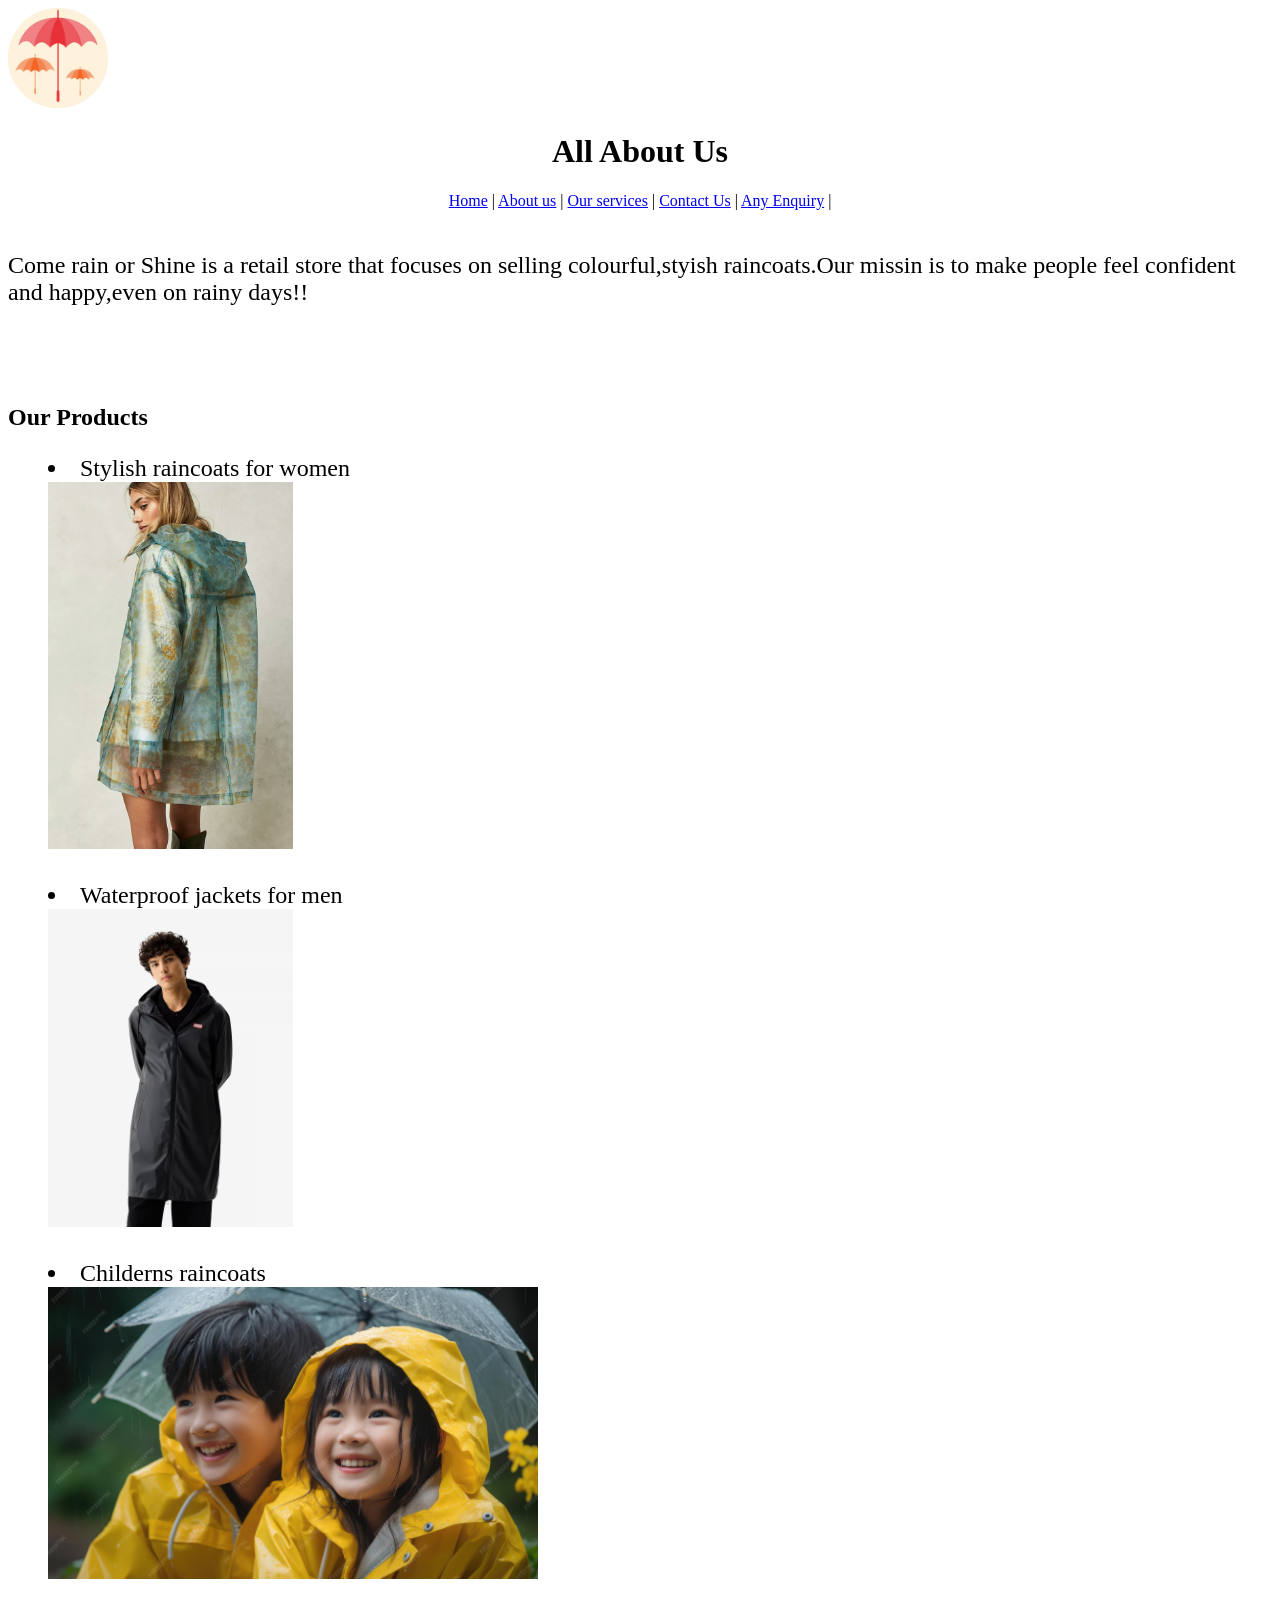
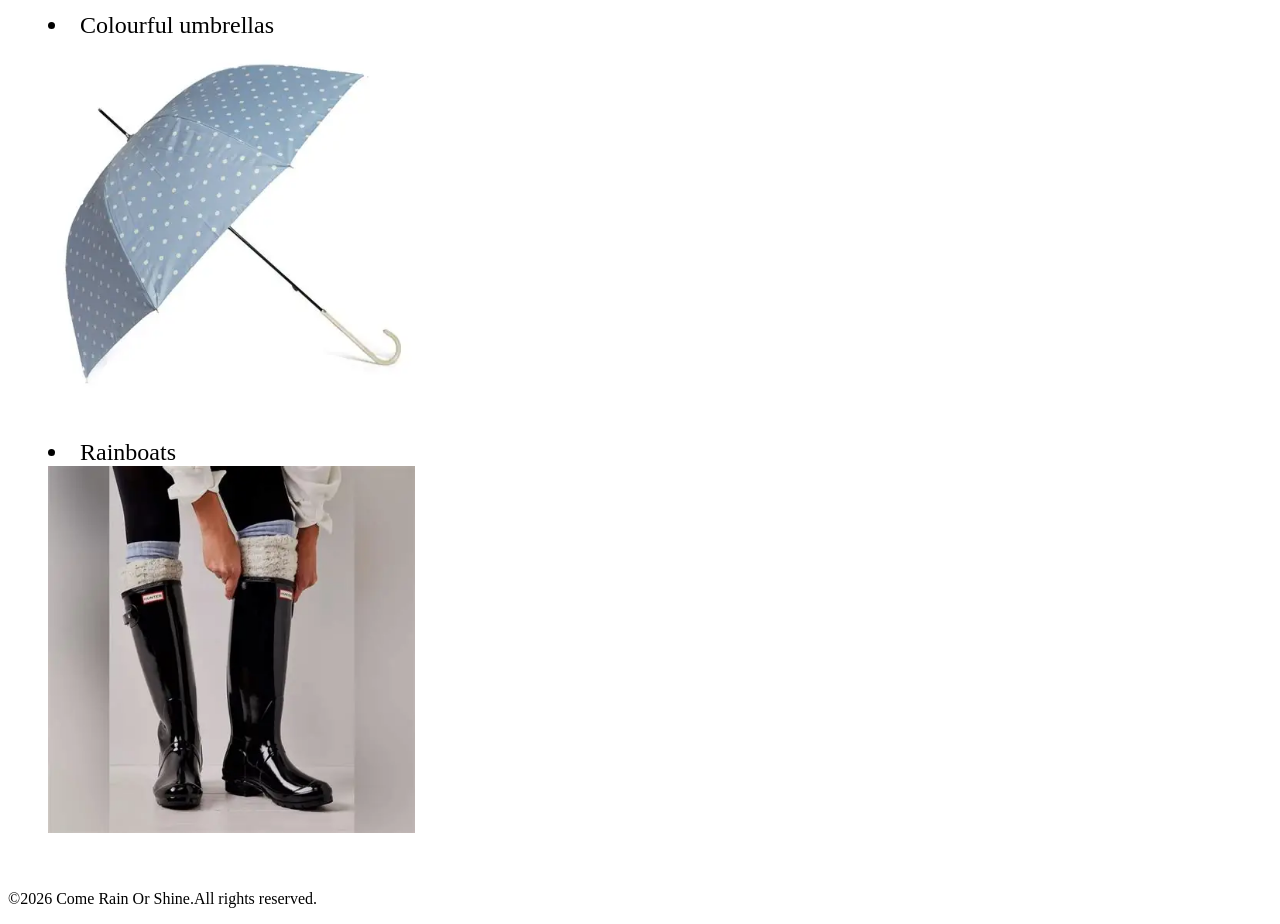
==== about us.html @ 88dc1b4c "Commiting the html structure of my website" ====
<!DOCTYPE html>
<html lang="en">
<head>
    <meta charset="UTF-8">
    <meta name="viewport" content="width=device-width, initial-scale=1.0">
    <title>About Us</title>
</head>
<body>
     <img src="image2/umbrella.jpg" style="width: 100px"><span style="font-size: 100%;"></span>
    <h1 style="text-align: center;">All About Us</h1>
    <nav style="text-align: center;">
        <a href="index.html">Home</a>   |
        <a href="about us.html">About us</a>  |
        <a href="our services.html">Our services</a>  |
        <a href="Contact us">Contact Us</a>  |
        <a href="Enquiry">Any Enquiry</a>  |
    </nav><br>
    
    <p style="font-size: 150%;">Come rain or Shine is a retail store that focuses on selling colourful,styish raincoats.Our 
        missin is to make people feel confident and happy,even on rainy days!!
    </p> <br><br><br>

    <h2>Our Products</h2>
    <ul style="list-style-position: inside;font-size: 150%;">
        <li>Stylish raincoats for women</li>
        <img src="image2/stylish women 1.avif" style="width: 20%;"><br><br>
        <li>Waterproof jackets for men</li>
        <img src="image2/mens wear.avif" style="width: 20%;"><br><br>
        <li>Childerns raincoats</li>
        <img src="image2/pic5.avif" style="width: 40%;"><br><br>
        <li>Colourful umbrellas</li>
        <img src="image2/umbrella 2.webp" style="width: 30%;"><br><br>
        <li>Rainboats</li>
        <img src="image2/rainboats.webp" style="width: 30%;"><br><br>

    </ul>
<footer>
    <p>&copy;2026 Come Rain Or Shine.All rights reserved.</p>
</footer>

</body>
</html>
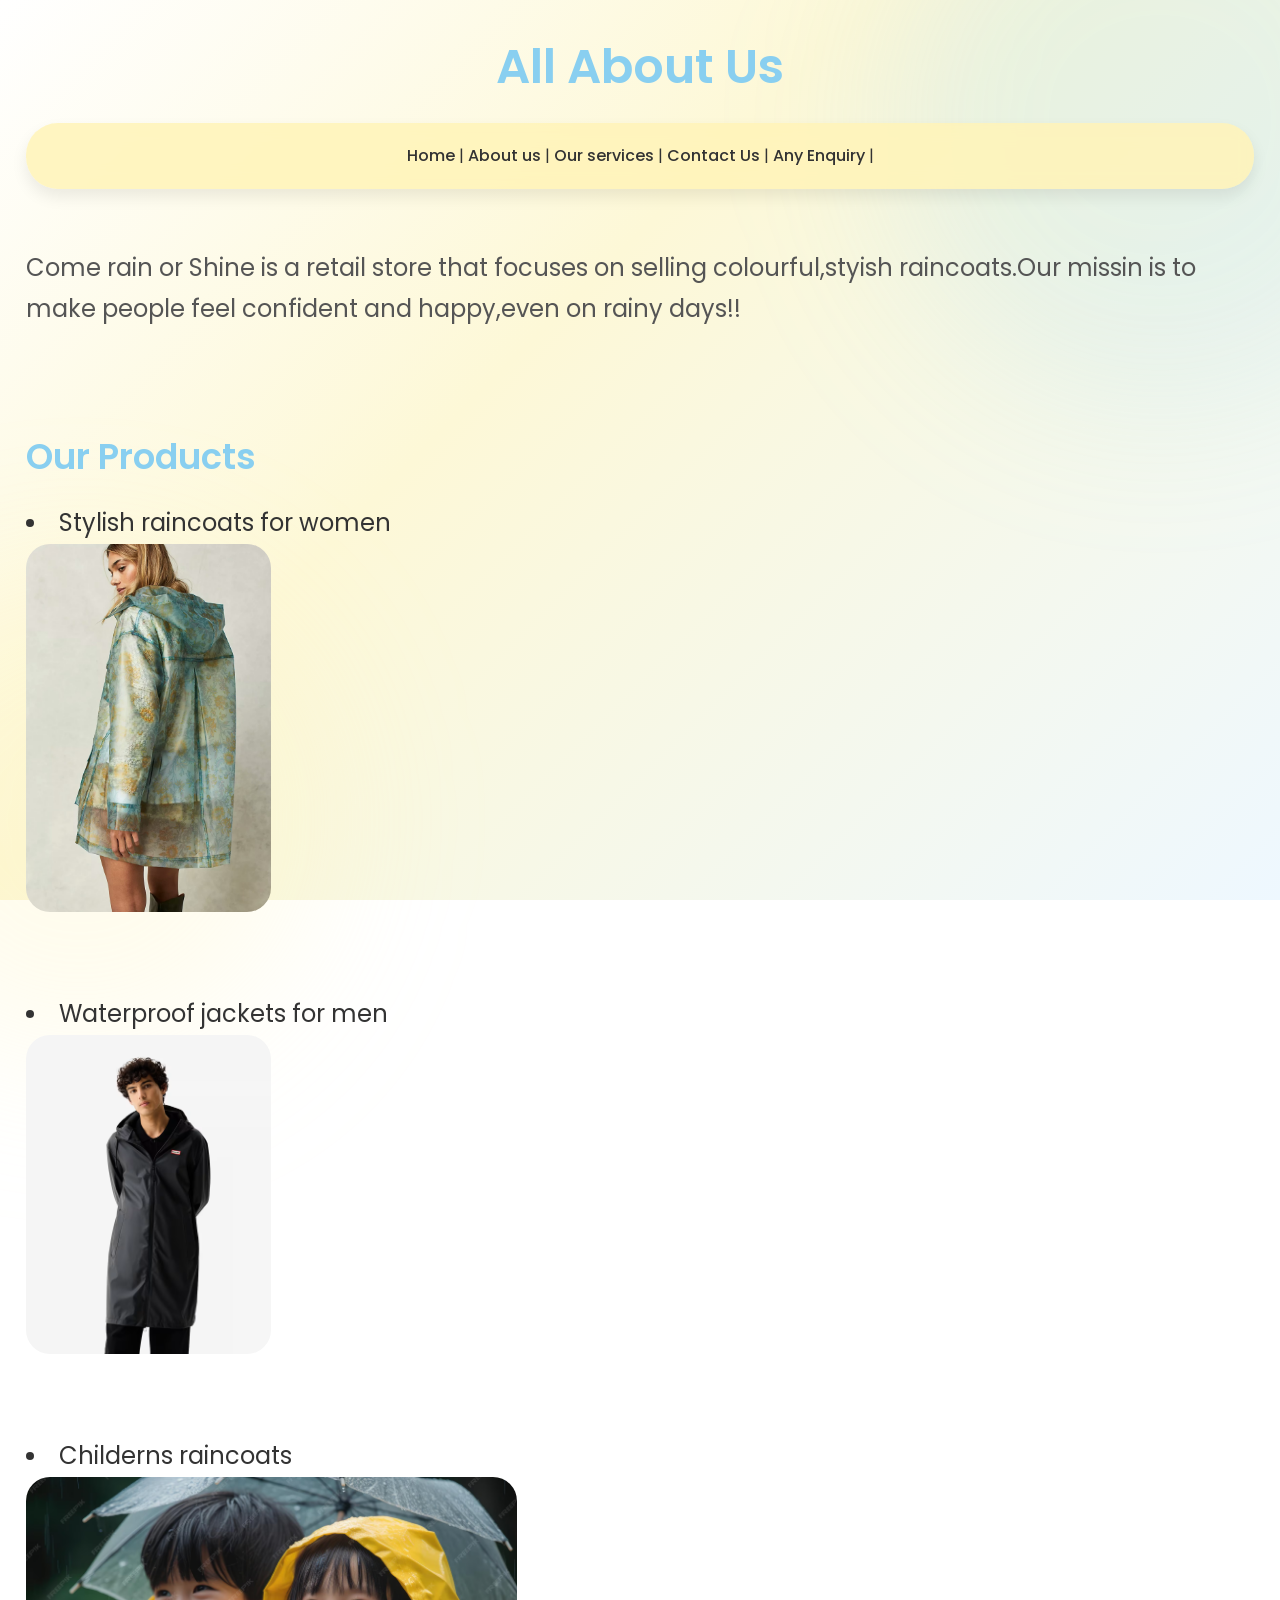
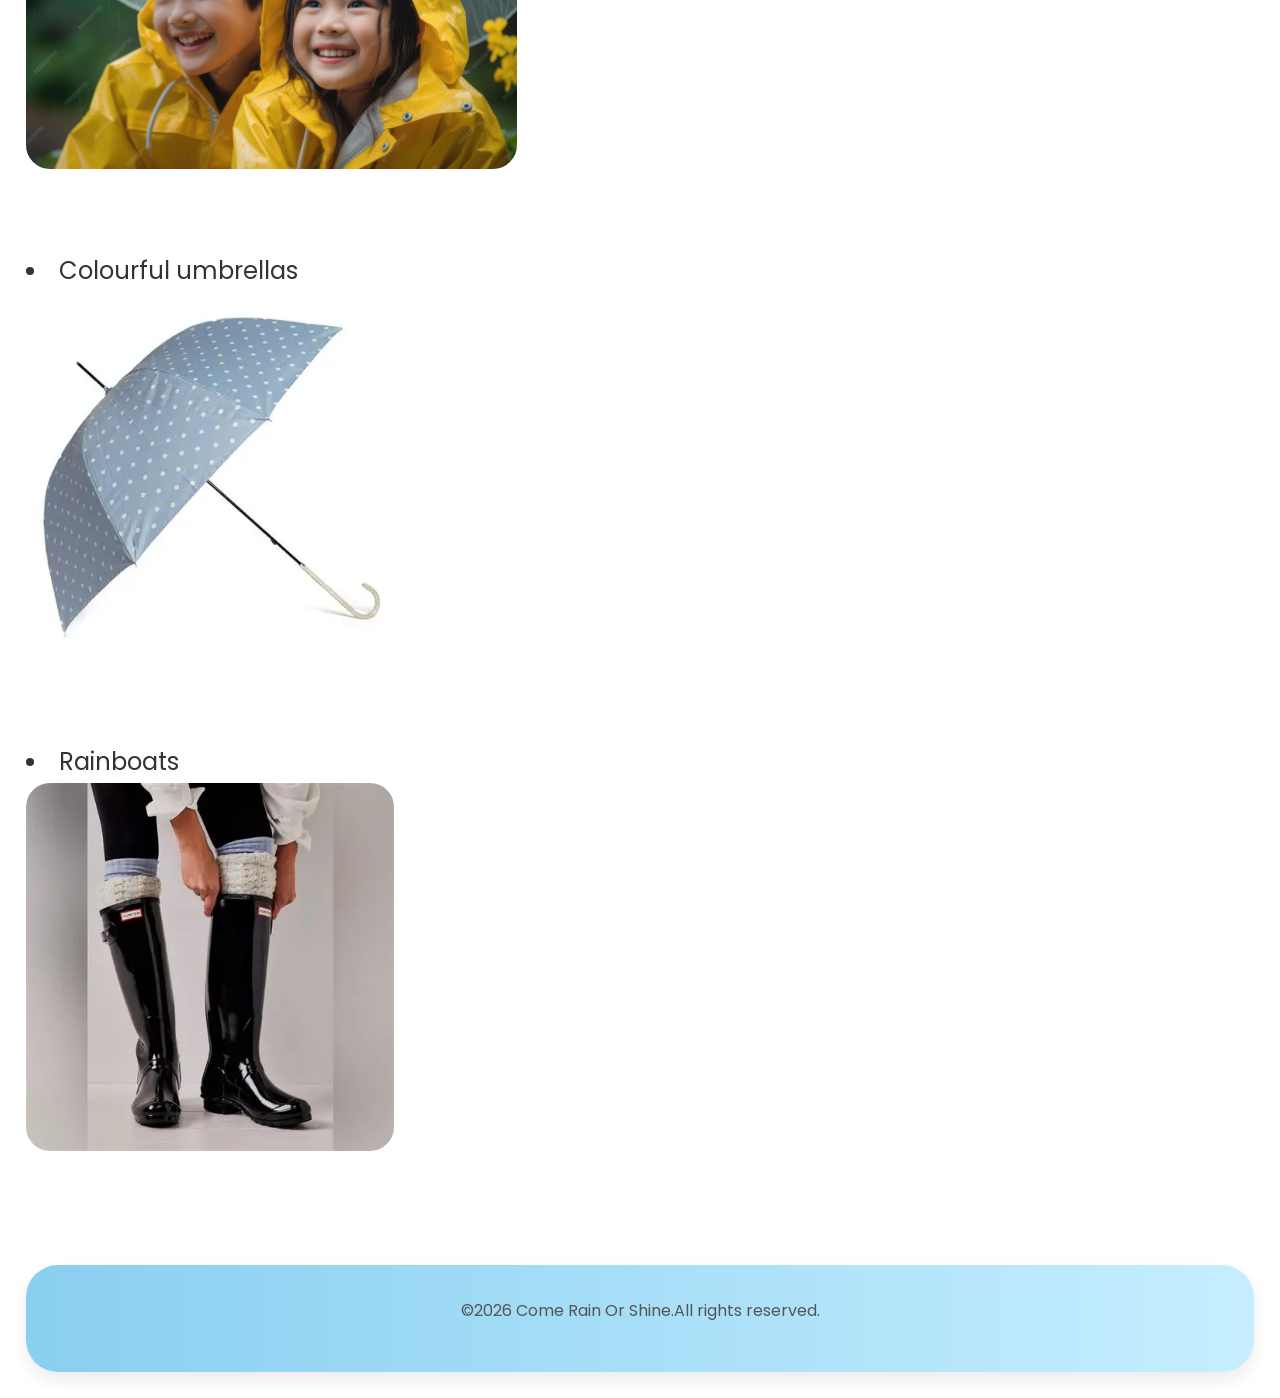
==== commit d536e536: "Initial commit" ====
--- a/about us.html
+++ b/about us.html
@@ -6,6 +6,7 @@
     <title>About Us</title>
 </head>
 <body>
+    <link rel="stylesheet" href="css/style.css"
      <img src="image2/umbrella.jpg" style="width: 100px"><span style="font-size: 100%;"></span>
     <h1 style="text-align: center;">All About Us</h1>
     <nav style="text-align: center;">
--- a/css/style.css
+++ b/css/style.css
@@ -0,0 +1,352 @@
+@import url('https://fonts.googleapis.com/css2?family=Poppins:wght@300;400;500;600;700&display=swap');
+
+* {
+    margin: 0;
+    padding: 0;
+    box-sizing: border-box;
+}
+
+/* =========================
+   BODY & BACKGROUND
+========================= */
+
+body {
+    font-family: 'Poppins', sans-serif;
+    background: linear-gradient(
+        135deg,
+        #ffffff 0%,
+        #fdf8d7 40%,
+        #eef8ff 100%
+    );
+    background-attachment: fixed;
+    color: #333;
+    line-height: 1.7;
+    padding: 2%;
+    overflow-x: hidden;
+}
+
+/* SOFT BACKGROUND GLOW */
+
+body::before {
+    content: "";
+    position: fixed;
+    width: 35rem;
+    height: 35rem;
+    background: rgba(137, 207, 240, 0.15);
+    border-radius: 50%;
+    top: -10rem;
+    right: -10rem;
+    filter: blur(80px);
+    z-index: -1;
+}
+
+body::after {
+    content: "";
+    position: fixed;
+    width: 30rem;
+    height: 30rem;
+    background: rgba(255, 244, 184, 0.25);
+    border-radius: 50%;
+    bottom: -10rem;
+    left: -10rem;
+    filter: blur(80px);
+    z-index: -1;
+}
+
+/* =========================
+   HEADINGS
+========================= */
+
+h1, h2, h3 {
+    color: #89CFF0;
+    margin-bottom: 1rem;
+    font-weight: 600;
+}
+
+h1 {
+    font-size: 3rem;
+    text-align: center;
+}
+
+h2 {
+    font-size: 2.2rem;
+}
+
+h3 {
+    font-size: 1.5rem;
+}
+
+p {
+    margin-bottom: 1rem;
+    color: #555;
+    font-size: 1rem;
+}
+
+/* =========================
+   NAVIGATION
+========================= */
+
+nav {
+    background: rgba(255, 244, 184, 0.85);
+    backdrop-filter: blur(10px);
+    padding: 1.2rem;
+    border-radius: 2rem;
+    margin-bottom: 2rem;
+    box-shadow: 0 0.5rem 1rem rgba(0,0,0,0.08);
+}
+
+nav ul {
+    display: flex;
+    justify-content: center;
+    gap: 2rem;
+    flex-wrap: wrap;
+    list-style: none;
+}
+
+nav a {
+    text-decoration: none;
+    color: #333;
+    font-weight: 500;
+    position: relative;
+    transition: 0.3s ease;
+}
+
+nav a::after {
+    content: "";
+    width: 0%;
+    height: 3px;
+    background: #89CFF0;
+    position: absolute;
+    left: 0;
+    bottom: -5px;
+    transition: 0.3s ease;
+    border-radius: 10px;
+}
+
+nav a:hover::after {
+    width: 100%;
+}
+
+/* =========================
+   HERO SECTION
+========================= */
+
+.hero {
+    text-align: center;
+    padding: 4rem 2rem;
+    background: rgba(255,255,255,0.75);
+    backdrop-filter: blur(10px);
+    border-radius: 2rem;
+    margin-bottom: 2rem;
+    box-shadow: 0 0.8rem 2rem rgba(0,0,0,0.08);
+    animation: fadeIn 1s ease;
+}
+
+/* HERO IMAGE */
+
+.hero img {
+    width: 100%;
+    max-width: 38rem;
+    height: auto;
+    object-fit: cover;
+    margin: 2rem auto;
+    border-radius: 2rem;
+    display: block;
+    transition: 0.5s ease;
+    box-shadow: 0 1rem 2rem rgba(0,0,0,0.12);
+}
+
+.hero img:hover {
+    transform: scale(1.02);
+    box-shadow: 0 1.2rem 2.5rem rgba(0,0,0,0.18);
+}
+
+/* =========================
+   SECTION STYLING
+========================= */
+
+section {
+    background: rgba(255,255,255,0.8);
+    backdrop-filter: blur(10px);
+    padding: 2rem;
+    margin-bottom: 2rem;
+    border-radius: 2rem;
+    box-shadow: 0 0.6rem 1.5rem rgba(0,0,0,0.08);
+    transition: 0.4s ease;
+}
+
+section:hover {
+    transform: translateY(-6px);
+}
+
+/* =========================
+   BUTTONS
+========================= */
+
+button {
+    background: linear-gradient(to right, #89CFF0, #bde9ff);
+    color: white;
+    border: none;
+    padding: 1rem 2rem;
+    border-radius: 3rem;
+    font-size: 1rem;
+    font-weight: 600;
+    cursor: pointer;
+    transition: 0.4s ease;
+    box-shadow: 0 0.5rem 1rem rgba(137, 207, 240, 0.4);
+}
+
+button:hover {
+    transform: translateY(-4px) scale(1.04);
+    background: linear-gradient(to right, #FFF4B8, #ffe88b);
+    color: #333;
+    box-shadow: 0 1rem 2rem rgba(255, 244, 184, 0.5);
+}
+
+/* =========================
+   CARDS
+========================= */
+
+.container {
+    display: flex;
+    gap: 2rem;
+    flex-wrap: wrap;
+}
+
+.card {
+    flex: 1 1 30%;
+    background: rgba(255,255,255,0.85);
+    padding: 2rem;
+    border-radius: 2rem;
+    box-shadow: 0 0.5rem 1rem rgba(0,0,0,0.08);
+    transition: 0.4s ease;
+}
+
+.card:hover {
+    transform: translateY(-10px);
+    box-shadow: 0 1rem 2rem rgba(0,0,0,0.12);
+}
+
+/* =========================
+   GENERAL IMAGES
+========================= */
+
+img {
+    width: 100%;
+    height: auto;
+    max-width: 100%;
+    display: block;
+    border-radius: 1.5rem;
+}
+
+/* =========================
+   FOOTER
+========================= */
+
+footer {
+    background: linear-gradient(to right, #89CFF0, #c6eeff);
+    color: white;
+    text-align: center;
+    padding: 2rem;
+    border-radius: 2rem;
+    margin-top: 2rem;
+    box-shadow: 0 0.5rem 1rem rgba(0,0,0,0.08);
+}
+
+/* =========================
+   ANIMATION
+========================= */
+
+@keyframes fadeIn {
+
+    from {
+        opacity: 0;
+        transform: translateY(20px);
+    }
+
+    to {
+        opacity: 1;
+        transform: translateY(0);
+    }
+}
+
+/* =========================
+   TABLET RESPONSIVE
+========================= */
+
+@media (max-width: 768px) {
+
+    body {
+        padding: 4%;
+    }
+
+    h1 {
+        font-size: 2.3rem;
+    }
+
+    h2 {
+        font-size: 1.8rem;
+    }
+
+    .container {
+        flex-direction: column;
+    }
+
+    .card {
+        width: 100%;
+    }
+
+    nav ul {
+        gap: 1rem;
+    }
+
+    .hero img {
+        max-width: 100%;
+    }
+
+    button {
+        width: 100%;
+    }
+}
+
+/* =========================
+   MOBILE RESPONSIVE
+========================= */
+
+@media (max-width: 480px) {
+
+    body {
+        padding: 5%;
+    }
+
+    h1 {
+        font-size: 1.9rem;
+    }
+
+    h2 {
+        font-size: 1.5rem;
+    }
+
+    h3 {
+        font-size: 1.2rem;
+    }
+
+    p {
+        font-size: 0.95rem;
+    }
+
+    nav ul {
+        flex-direction: column;
+        align-items: center;
+    }
+
+    section,
+    .hero,
+    .card {
+        padding: 1.5rem;
+    }
+
+    .hero img {
+        border-radius: 1.5rem;
+    }
+}
